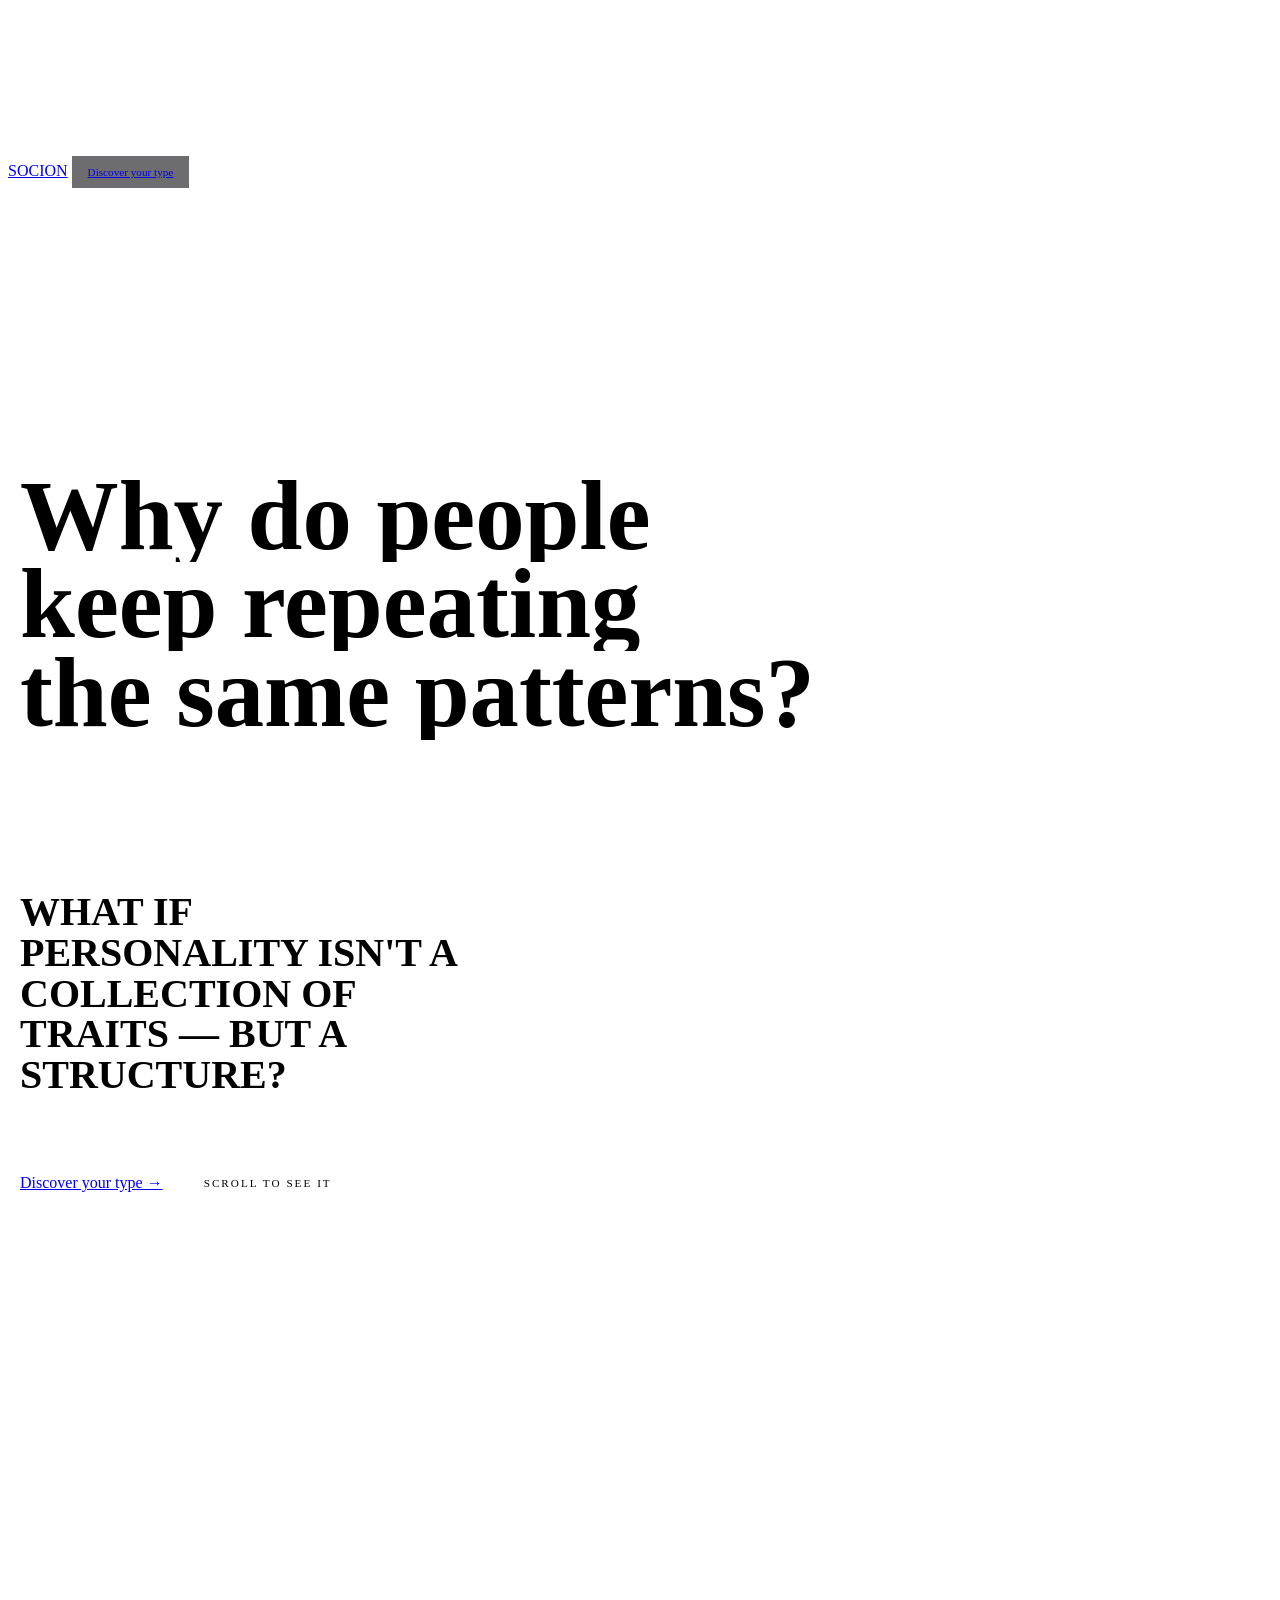
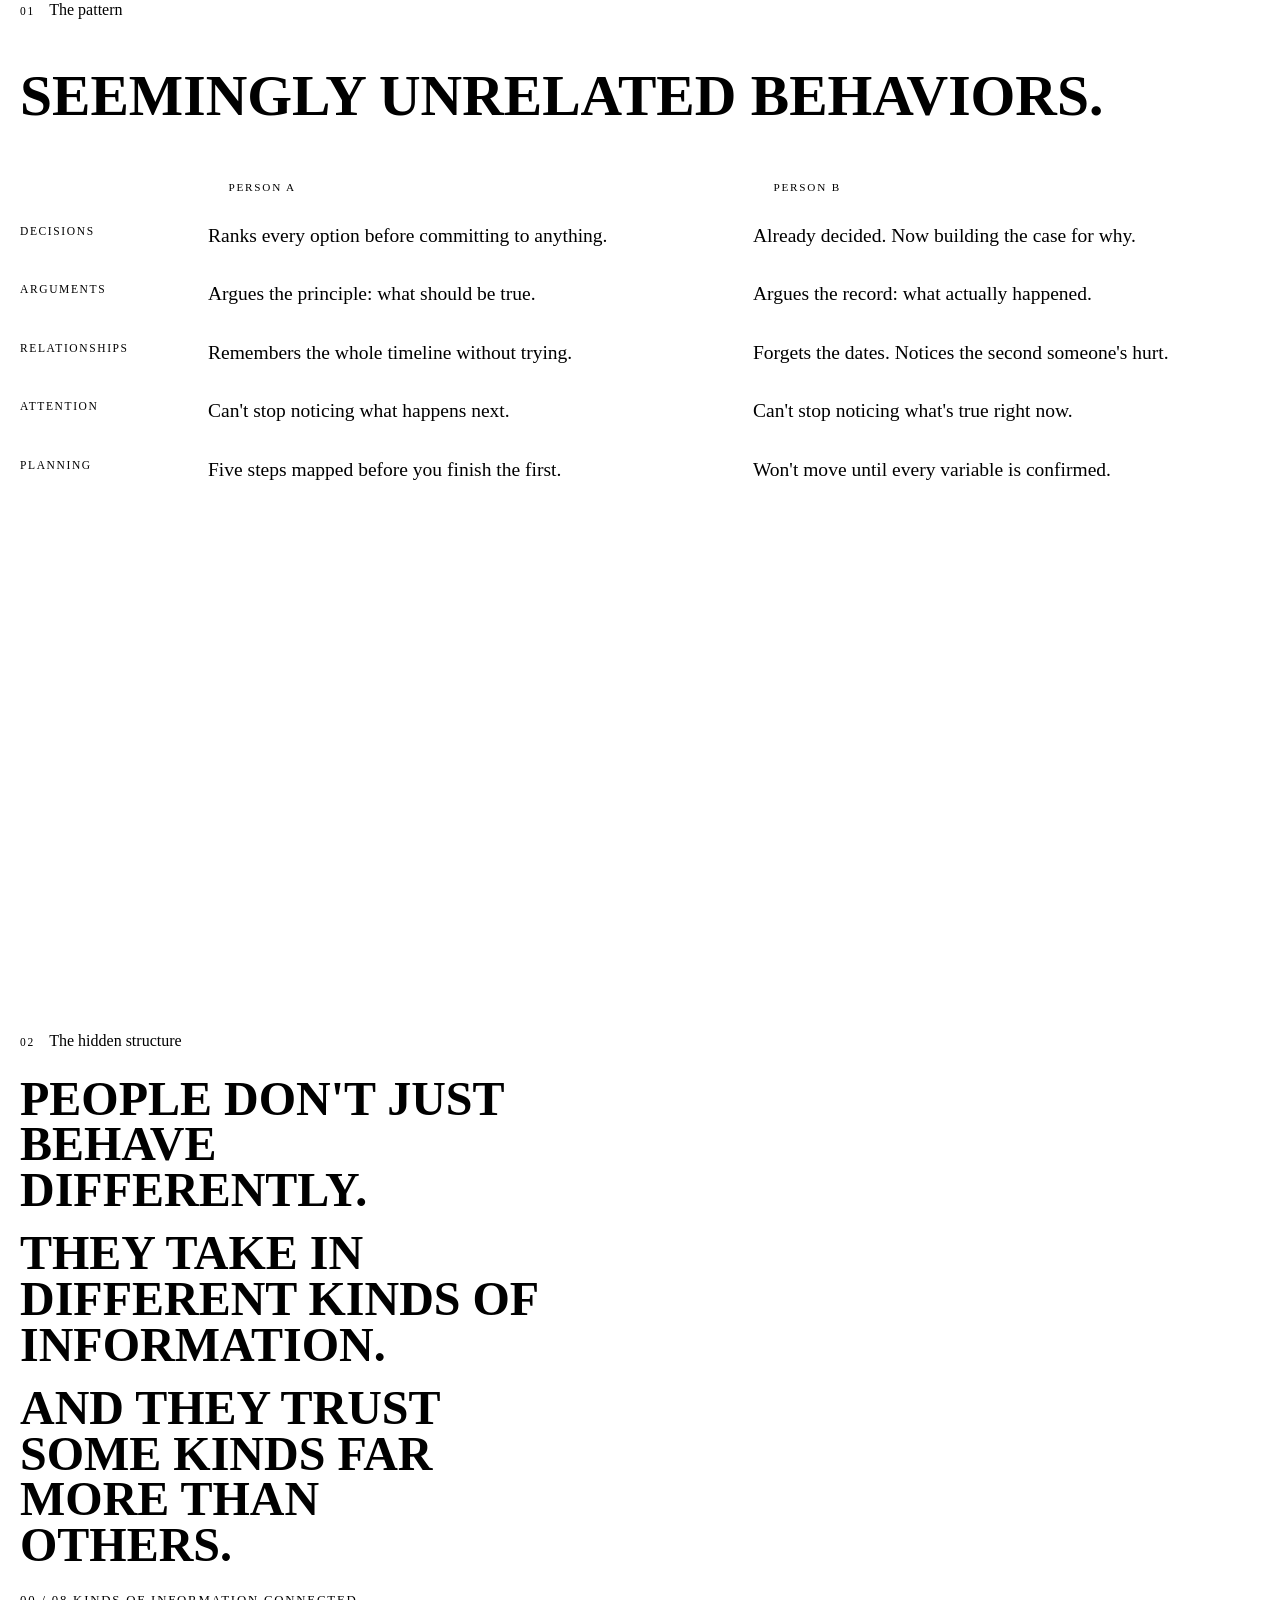
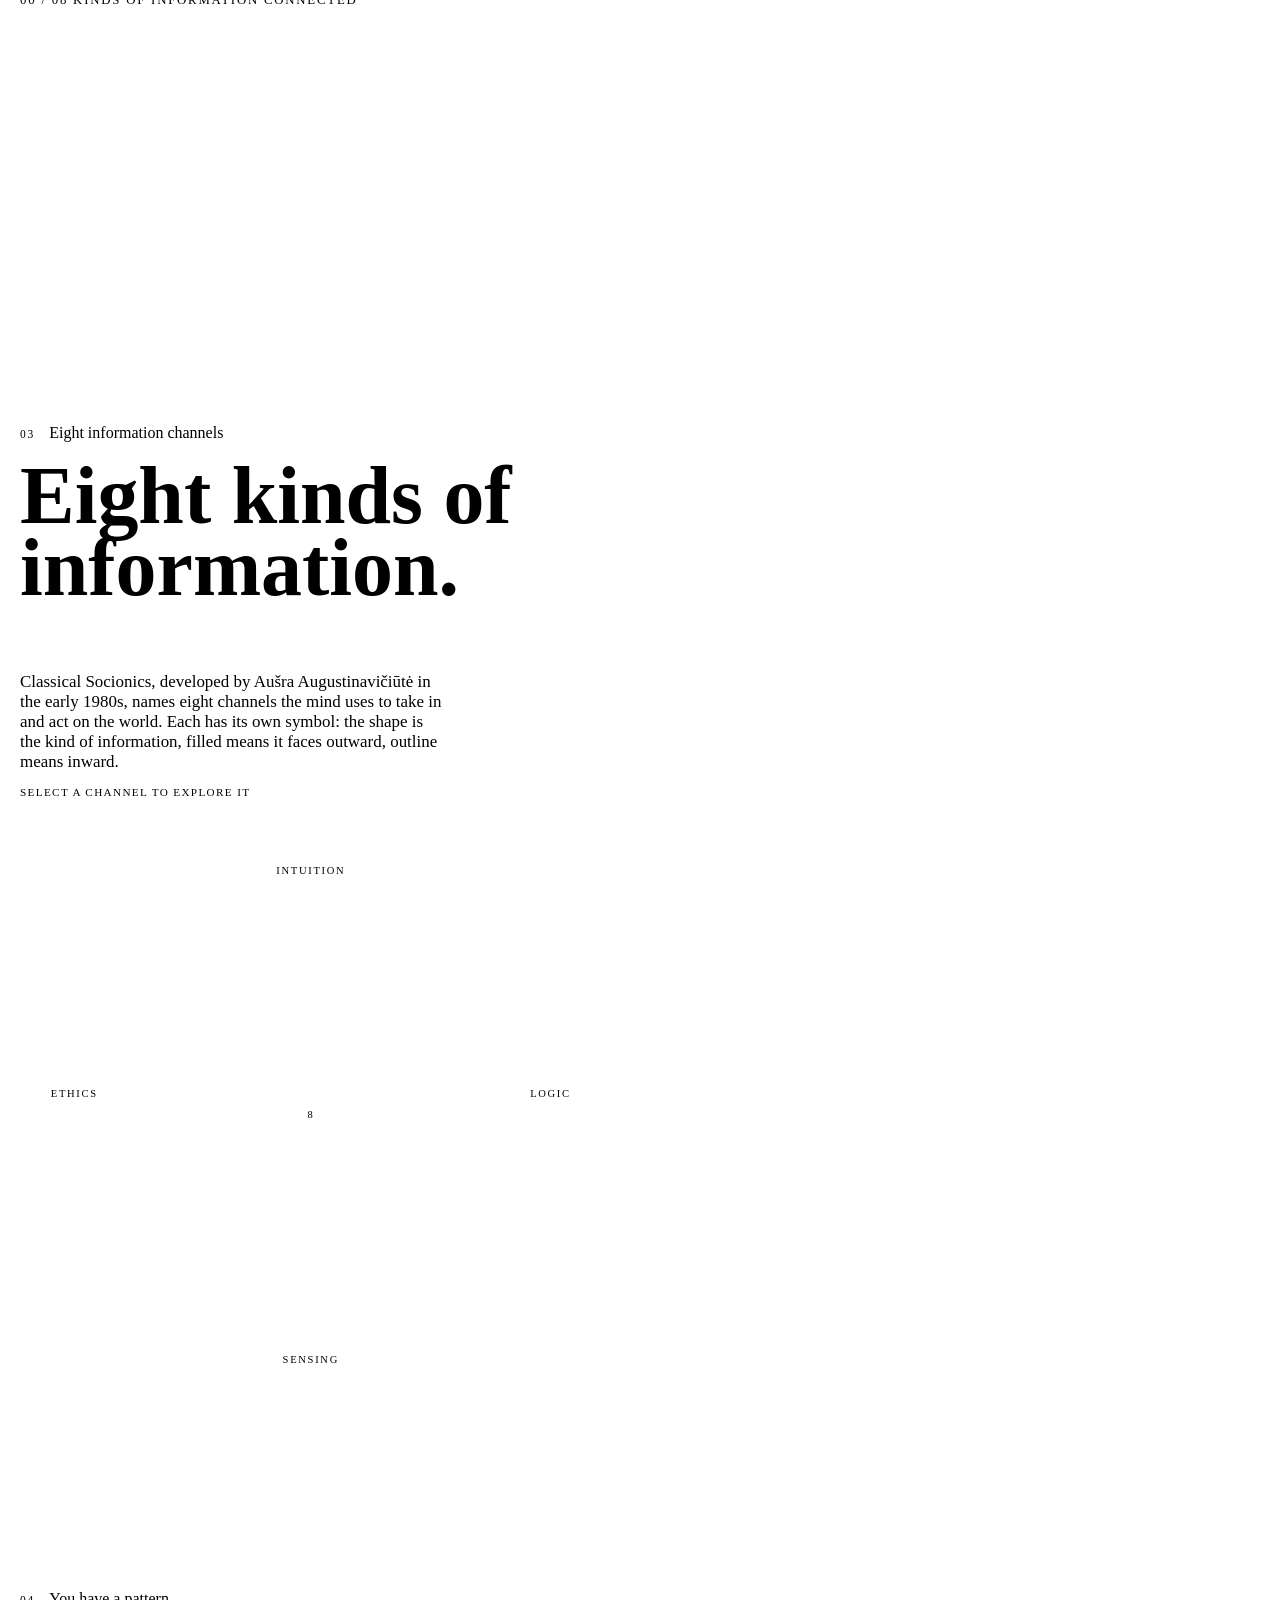
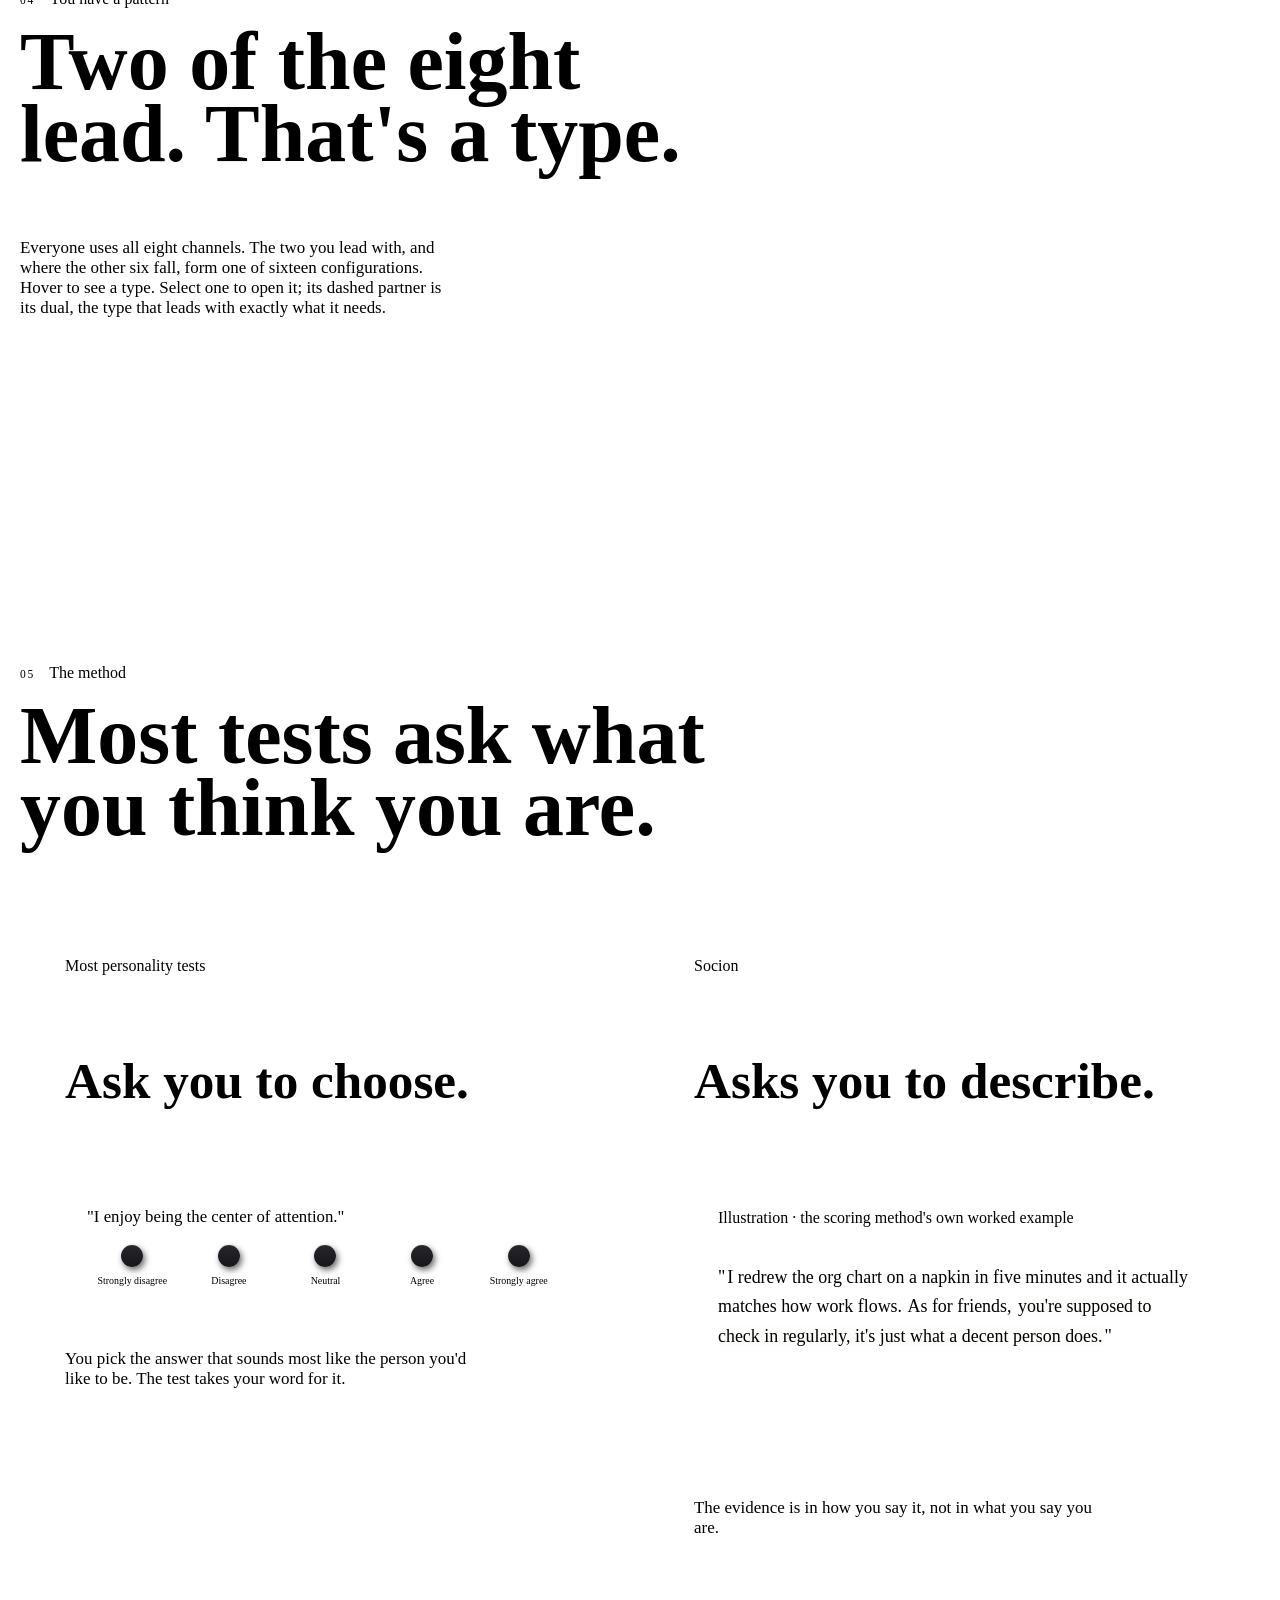
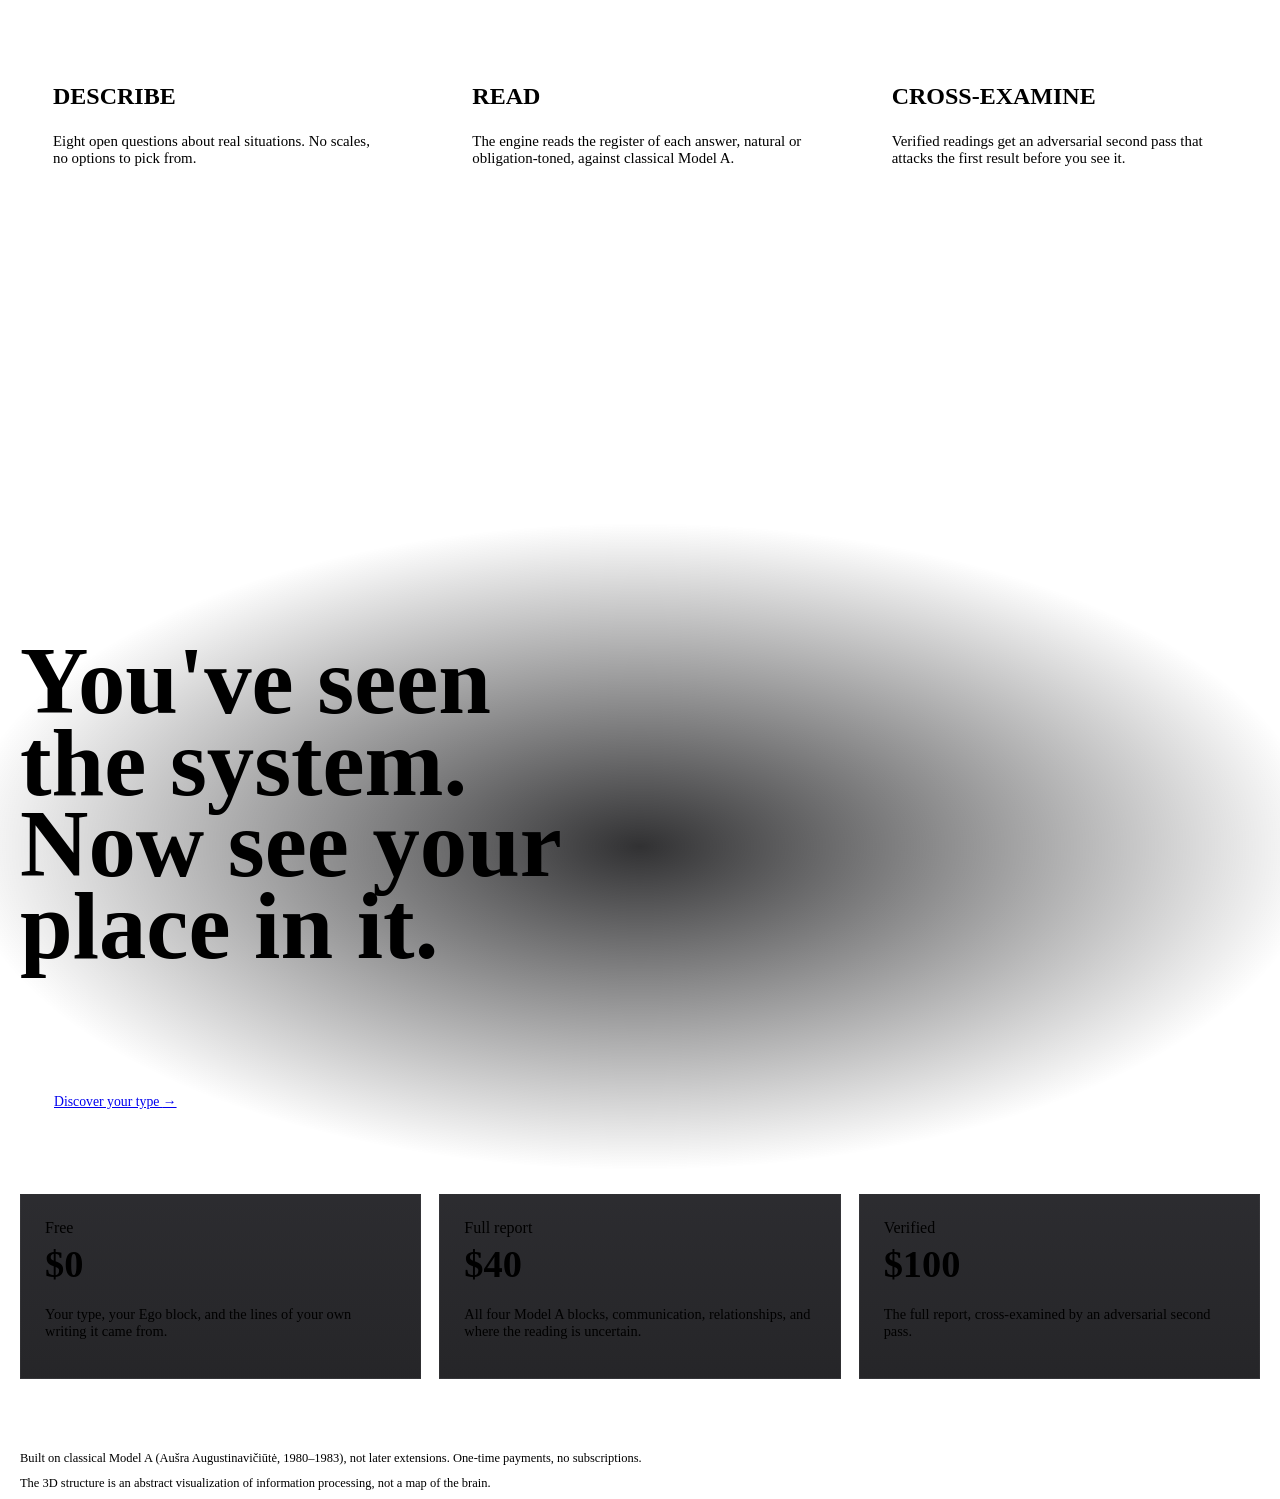
==== socion_app/static/index.html @ 341ba0a4 "Build the Socion test experience end to end on the real typing engine Homepage, questionnaire, and r" ====
<!doctype html>
<html lang="en">
<head>
<meta charset="utf-8">
<meta name="viewport" content="width=device-width, initial-scale=1, viewport-fit=cover">
<title>Socion</title>
<meta name="description" content="Why do people keep repeating the same patterns? Discover the structure underneath personality, and find your place in it.">
<link rel="preload" href="/static/vendor/fonts/big-shoulders-display-latin-900-normal.woff2" as="font" type="font/woff2" crossorigin>
<link rel="preload" href="/static/vendor/fonts/big-shoulders-display-latin-800-normal.woff2" as="font" type="font/woff2" crossorigin>
<link rel="preload" href="/static/vendor/fonts/ibm-plex-sans-latin-400-normal.woff2" as="font" type="font/woff2" crossorigin>
<link rel="stylesheet" href="/static/css/socion.css">
<link rel="icon" href="/static/favicon.svg" type="image/svg+xml">
<style>
  .pattern{overflow:hidden;}
  .stage{transition:opacity .9s var(--ease);}
  .veil{position:fixed; inset:0; z-index:50; background:var(--void); opacity:0; pointer-events:none; transition:opacity .6s var(--ease);}
  .veil.on{opacity:1;}
  .topbar .btn{padding:10px 16px; font-size:.7rem; background:rgba(13,13,15,.6); backdrop-filter:blur(6px);}

  section{position:relative; z-index:2;}
  .wrap{max-width:1240px; margin-inline:auto; padding-inline:var(--gutter);}

  /* ---------- hero ---------- */
  .hero{min-height:100svh; display:flex; align-items:flex-end; padding-block:120px 10svh;}
  .hero-copy{display:grid; gap:30px; width:100%;}
  /* sized from the longest line (8.05em) so each line always fits on one row */
  .hero-q{font-size:min(calc(64vw / 8.3), 8.6rem); line-height:.86; font-weight:900;}
  .hero-q .line{display:block; overflow:hidden; padding-bottom:.04em; white-space:nowrap;}
  .hero-q .line > span{display:inline-block; animation:rise 1.15s cubic-bezier(.16,1,.3,1) both;}
  .hero-q .line:nth-child(1) > span{animation-delay:.15s;}
  .hero-q .line:nth-child(2) > span{animation-delay:.25s;}
  .hero-q .line:nth-child(3) > span{animation-delay:.35s;}
  #hero-a{animation:fadeup .9s cubic-bezier(.16,1,.3,1) 1.35s both;}
  #hero-foot{animation:fadeup .8s cubic-bezier(.16,1,.3,1) 1.7s both;}
  @keyframes rise{from{transform:translateY(105%);} to{transform:none;}}
  @keyframes fadeup{from{opacity:0; transform:translateY(16px);} to{opacity:1; transform:none;}}
  .hero-a{font-family:var(--f-display); font-weight:700; text-transform:uppercase; font-size:clamp(1.5rem,3.2vw,2.5rem); line-height:1.02; color:var(--ink-dim); max-width:22ch;}
  .hero-a em{font-style:normal; color:var(--ink);}
  .hero-a em::after{content:""; display:inline-block; width:.42em; height:.42em; margin-left:.2em; background:var(--signal); transform:translateY(-.06em) rotate(45deg);}
  .hero-foot{display:flex; align-items:center; gap:28px; flex-wrap:wrap;}
  .cue{font-family:var(--f-mono); font-size:.7rem; letter-spacing:.18em; text-transform:uppercase; color:var(--ink-faint); display:flex; align-items:center; gap:12px;}
  .cue::before{content:""; width:1px; height:34px; background:linear-gradient(var(--ink-faint),transparent);}
  @media (max-width:899px){ .hero{padding-top:56svh;} .hero-q{font-size:calc((100vw - 2 * var(--gutter)) / 8.3);} }

  /* ---------- section heads ---------- */
  .kicker{display:flex; gap:14px; align-items:baseline;}
  .kicker .n{font-family:var(--f-mono); font-size:.72rem; letter-spacing:.16em; color:var(--signal);}
  .h2{font-size:clamp(2.4rem,6.4vw,5.6rem); line-height:.88;}
  .sub{font-size:1.06rem; color:var(--ink-dim); max-width:50ch;}

  /* ---------- 01 the pattern ---------- */
  .pattern{min-height:100svh;}
  .pattern-stage{min-height:100svh; display:grid; align-content:center; gap:44px; padding-block:110px 60px;}
  .pattern-head{display:grid; gap:16px; position:relative; min-height:8.5rem;}
  .captions{position:relative; min-height:2.2em;}
  .caption{position:absolute; inset:0 auto auto 0; font-family:var(--f-display); font-weight:800; text-transform:uppercase; font-size:clamp(1.9rem,4.6vw,3.6rem); line-height:.95;}
  .caption + .caption{opacity:0;}
  .pgrid{display:grid; grid-template-columns:150px minmax(0,1fr) minmax(0,1fr); column-gap:clamp(16px,3vw,48px); row-gap:0; position:relative;}
  .pcol-head{font-family:var(--f-mono); font-size:.7rem; letter-spacing:.16em; text-transform:uppercase; color:var(--signal); padding-bottom:14px; display:flex; align-items:center; gap:10px;}
  .pcol-head i{width:10px; height:10px; border-radius:50%; background:var(--well); box-shadow:var(--sh-inset), 0 0 0 1px rgba(226,101,47,.6);}
  .pcol-head.b i{background:linear-gradient(180deg,var(--copper-hi),var(--copper-lo)); box-shadow:var(--glow);}
  .prow-label{font-family:var(--f-mono); font-size:.72rem; letter-spacing:.14em; text-transform:uppercase; color:var(--ink-faint); padding:18px 0; border-top:1px solid var(--line);}
  .frag{padding:16px 0; border-top:1px solid var(--line); font-size:clamp(1rem,1.6vw,1.22rem); line-height:1.35; color:var(--ink); position:relative;}
  .frag span{display:inline-block; will-change:transform;}
  .spine{position:absolute; top:44px; bottom:0; width:1px; background:var(--signal); transform-origin:top; transform:scaleY(0);}
  @media (max-width:760px){
    .pgrid{grid-template-columns:minmax(0,1fr) minmax(0,1fr);}
    .prow-label{grid-column:1 / -1; padding:14px 0 2px; border-top:1px solid var(--line);}
    .frag{border-top:none; padding:6px 0 14px; font-size:.95rem;}
    .pcol-head.blank{display:none;}
    .spine{display:none;}
  }

  /* ---------- 02 hidden structure ---------- */
  .hidden{min-height:100svh;}
  .hidden-stage{min-height:100svh; display:flex; align-items:center; padding-block:110px;}
  .hidden-copy{display:grid; gap:26px; max-width:520px;}
  .beats{display:grid; gap:18px;}
  .beat{font-family:var(--f-display); font-weight:800; text-transform:uppercase; font-size:clamp(1.8rem,3.8vw,3rem); line-height:.95; color:var(--ink-faint); transition:color .5s var(--ease);}
  .beat.on{color:var(--ink);}
  .connected{font-family:var(--f-mono); font-size:.8rem; letter-spacing:.14em; text-transform:uppercase; color:var(--ink-dim); font-variant-numeric:tabular-nums;}
  .connected b{color:var(--signal); font-weight:500;}
  @media (max-width:899px){ .hidden-stage{align-items:flex-end; padding-bottom:12svh;} }

  /* ---------- 03 eight channels ---------- */
  .channels{padding-block:16svh 10svh;}
  .channels-grid{display:grid; grid-template-columns:minmax(0,1fr) minmax(0,1fr); gap:clamp(32px,6vw,90px); align-items:center; margin-top:56px;}
  @media (max-width:899px){ .channels-grid{grid-template-columns:1fr;} }
  .wheel{position:relative; width:100%; max-width:520px; aspect-ratio:1; margin-inline:auto;}
  .wheel svg.lines{position:absolute; inset:0; width:100%; height:100%; overflow:visible;}
  .wheel .axis{stroke:var(--line-strong); stroke-width:1;}
  .wheel .ring{fill:none; stroke:var(--line); stroke-width:1;}
  .wheel .ray{stroke:var(--signal); stroke-width:1.5; opacity:0; transition:opacity .35s var(--ease);}
  .wheel .ray.on{opacity:1;}
  .wheel .pairline{stroke:var(--ink-dim); stroke-width:1; stroke-dasharray:3 4; opacity:0; transition:opacity .35s var(--ease);}
  .wheel .pairline.on{opacity:.9;}
  .axis-label{position:absolute; font-family:var(--f-mono); font-size:.66rem; letter-spacing:.16em; text-transform:uppercase; color:var(--ink-faint); transform:translate(-50%,-50%);}
  .wnode{position:absolute; transform:translate(-50%,-50%); width:clamp(56px,12.5%,76px); aspect-ratio:1; display:grid; place-items:center; gap:2px; background:linear-gradient(180deg,var(--surface-hi),var(--surface)); border:1px solid rgba(255,255,255,.05); border-radius:var(--r-md); box-shadow:var(--sh-raised); cursor:pointer; padding:0; transition:border-color .3s var(--ease), transform .4s var(--ease), box-shadow .3s var(--ease), background .3s var(--ease);}
  .wnode .glyph{font-size:clamp(20px,4vw,26px); transition:color .3s var(--ease);}
  .wnode .c{font-family:var(--f-mono); font-size:.66rem; letter-spacing:.06em; color:var(--ink-dim);}
  .wnode:hover{border-color:rgba(255,255,255,.14);}
  .wnode.sel{box-shadow:var(--sh-press); background:var(--well); border-color:rgba(226,101,47,.55); transform:translate(-50%,-50%) scale(1.1);}
  .wnode.sel .glyph{color:var(--signal); filter:drop-shadow(0 0 6px rgba(226,101,47,.6));}
  .wnode.partner{border-color:rgba(255,255,255,.2);}
  .wcenter{position:absolute; left:50%; top:50%; transform:translate(-50%,-50%); text-align:center; font-family:var(--f-mono); font-size:.66rem; letter-spacing:.14em; color:var(--signal); text-transform:uppercase; pointer-events:none; background:var(--well); padding:6px 12px; border-radius:var(--r-pill); box-shadow:var(--sh-inset);}
  .panel{display:grid; gap:20px; min-height:440px; align-content:start; padding:clamp(22px,3vw,36px); background:linear-gradient(180deg,var(--surface-hi),var(--surface)); border:1px solid rgba(255,255,255,.045); border-radius:var(--r-lg); box-shadow:var(--sh-raised);}
  .panel .ph{display:flex; align-items:center; gap:22px;}
  .panel .ph .glyph{font-size:76px;}
  .panel h3{font-size:clamp(2.6rem,5vw,4rem);}
  .panel .nm{font-size:1.02rem; color:var(--ink-dim);}
  .panel .plainchip{display:inline-block; font-family:var(--f-mono); font-size:.7rem; letter-spacing:.14em; text-transform:uppercase; color:var(--signal); background:var(--well); box-shadow:var(--sh-inset); border-radius:var(--r-pill); padding:5px 12px; margin-top:8px;}
  .panel dl{margin:0; display:grid; gap:18px;}
  .panel dt{font-family:var(--f-mono); font-size:.68rem; letter-spacing:.16em; text-transform:uppercase; color:var(--ink-faint); margin-bottom:6px;}
  .panel dd{margin:0; font-size:1.02rem; color:var(--ink);}
  .panel dd.dim{color:var(--ink-dim); font-size:.95rem;}
  .panel .swap{animation:swap .45s var(--ease);}
  @keyframes swap{from{opacity:0; transform:translateY(8px);} to{opacity:1; transform:none;}}
  .hint{font-family:var(--f-mono); font-size:.7rem; letter-spacing:.12em; text-transform:uppercase; color:var(--ink-faint);}

  /* ---------- 04 sixteen ---------- */
  .types{padding-block:14svh 10svh;}
  .types-grid{display:grid; grid-template-columns:minmax(0,1.25fr) minmax(0,1fr); gap:clamp(32px,5vw,80px); margin-top:56px; align-items:start;}
  @media (max-width:899px){ .types-grid{grid-template-columns:1fr;} }
  .constellation{position:relative;}
  .constellation svg.duals{position:absolute; inset:0; width:100%; height:100%; pointer-events:none; overflow:visible;}
  .constellation svg.duals line{stroke:var(--signal); stroke-width:1.2; stroke-dasharray:4 5; opacity:0; transition:opacity .3s var(--ease);}
  .constellation svg.duals line.on{opacity:1;}
  .qrow{display:grid; grid-template-columns:70px repeat(4,minmax(0,1fr)); gap:10px; align-items:center; margin-bottom:10px;}
  .qname{font-family:var(--f-mono); font-size:.64rem; letter-spacing:.16em; text-transform:uppercase; color:var(--ink-faint);}
  .tnode{position:relative; aspect-ratio:1; border:1px solid rgba(255,255,255,.05); border-radius:var(--r-md); background:linear-gradient(180deg,var(--surface-hi),var(--surface)); box-shadow:var(--sh-raised); cursor:pointer; display:grid; place-items:center; align-content:center; gap:8px; padding:6px; transition:border-color .3s var(--ease), background .3s var(--ease);}
  .tnode .gl{display:flex; gap:6px;}
  .tnode .glyph{font-size:clamp(14px,2.2vw,20px); will-change:transform;}
  .tnode .code{font-family:var(--f-mono); font-size:.76rem; letter-spacing:.06em;}
  .tnode .nm{position:absolute; left:6px; right:6px; bottom:6px; font-size:.58rem; line-height:1.15; color:var(--ink-dim); text-align:center; opacity:0; transition:opacity .25s var(--ease);}
  .tnode:hover, .tnode.hov{border-color:rgba(255,255,255,.16);}
  .tnode:hover .nm, .tnode.hov .nm{opacity:1;}
  .tnode.sel{box-shadow:var(--sh-press); background:var(--well); border-color:rgba(226,101,47,.55);}
  .tnode.sel .glyph{color:var(--signal);}
  .tnode.dual{border-color:var(--signal); border-style:dashed; box-shadow:var(--sh-raised), 0 0 16px rgba(226,101,47,.18);}
  @media (max-width:560px){ .qrow{grid-template-columns:repeat(4,minmax(0,1fr)); gap:7px;} .qname{grid-column:1/-1; margin-top:6px;} .tnode .nm{display:none;} .tnode .code{font-size:.68rem;} }
  .tpanel{display:grid; gap:20px; position:sticky; top:96px; padding:clamp(22px,3vw,36px); background:linear-gradient(180deg,var(--surface-hi),var(--surface)); border:1px solid rgba(255,255,255,.045); border-radius:var(--r-lg); box-shadow:var(--sh-raised);}
  .tpanel .code{font-family:var(--f-display); font-weight:900; font-size:clamp(4rem,8vw,6.4rem); line-height:.85;}
  .tpanel .nm{font-size:1.1rem;}
  .tpanel .meta{font-family:var(--f-mono); font-size:.72rem; letter-spacing:.1em; color:var(--ink-dim); text-transform:uppercase;}
  .tpanel .leads{display:grid; gap:14px;}
  .tpanel .lead{display:grid; grid-template-columns:44px 1fr; gap:14px; align-items:start;}
  .tpanel .lead .glyph{font-size:34px;}
  .tpanel .lead p{color:var(--ink-dim); font-size:.95rem;}
  .tpanel .lead b{color:var(--ink); font-weight:500; display:block; font-family:var(--f-mono); font-size:.72rem; letter-spacing:.12em; text-transform:uppercase; margin-bottom:4px;}
  .tpanel .dualbtn{background:none; border:none; padding:0; cursor:pointer; color:var(--signal); font-family:var(--f-mono); font-size:.8rem; letter-spacing:.08em; text-decoration:underline; text-underline-offset:4px;}

  /* ---------- 05 method ---------- */
  .method{padding-block:14svh 10svh;}
  .versus{display:grid; grid-template-columns:minmax(0,1fr) minmax(0,1fr); gap:18px; margin-top:56px;}
  @media (max-width:899px){ .versus{grid-template-columns:1fr;} }
  .vs{background:linear-gradient(180deg,var(--surface-hi),var(--surface)); border:1px solid rgba(255,255,255,.045); border-radius:var(--r-lg); box-shadow:var(--sh-raised); padding:clamp(24px,4vw,44px); display:grid; gap:24px; align-content:start;}
  .vs h3{font-size:clamp(2rem,4vw,3.2rem);}
  .vs.them h3{color:var(--ink-dim);}
  .likert{display:grid; gap:18px; padding:22px; background:var(--well); border-radius:var(--r-md); box-shadow:var(--sh-inset);}
  .likert .stmt{font-size:1.05rem; color:var(--ink-dim);}
  .likert .opts{display:flex; justify-content:space-between; gap:6px;}
  .likert .opt{display:grid; justify-items:center; gap:8px; font-size:.62rem; color:var(--ink-faint); text-align:center; width:20%;}
  .likert .opt i{width:22px; height:22px; border-radius:50%; background:linear-gradient(180deg,#26262b,#17171a); box-shadow:inset 0 1px 0 rgba(255,255,255,.06), 2px 3px 6px rgba(0,0,0,.6); transition:background .3s var(--ease), box-shadow .3s var(--ease);}
  .likert .opt.pick i{background:radial-gradient(circle at 40% 35%, #8f8e85, #55554f); box-shadow:var(--sh-press);}
  .sample{padding:24px; background:var(--well); border-radius:var(--r-md); box-shadow:var(--sh-inset); display:grid; gap:18px;}
  .sample .txt{font-size:1.12rem; line-height:1.65;}
  .hl{background:linear-gradient(var(--signal-glow),var(--signal-glow)) no-repeat 0 100% / 0% 100%; transition:background-size .9s var(--ease); padding:0 2px;}
  .hl.b{background-image:linear-gradient(rgba(236,235,228,.1),rgba(236,235,228,.1));}
  .sample.lit .hl{background-size:100% 100%;}
  .annots{display:grid; gap:12px;}
  .annot{display:grid; grid-template-columns:auto 1fr; gap:14px; align-items:center; font-size:.9rem; color:var(--ink-dim); opacity:1; transform:none; transition:opacity .6s var(--ease), transform .6s var(--ease);}
  .sample.armed .annot{opacity:0; transform:translateY(8px);}
  .sample.armed.lit .annot{opacity:1; transform:none;}
  .sample.armed.lit .annot + .annot{transition-delay:.35s;}
  .annot .glyph{font-size:26px;}
  .annot b{color:var(--ink); font-weight:500;}
  .annot .arrow{color:var(--signal); font-family:var(--f-mono);}
  .steps3{display:grid; grid-template-columns:repeat(3,minmax(0,1fr)); gap:18px; margin-top:18px;}
  @media (max-width:760px){ .steps3{grid-template-columns:1fr;} }
  .step3{background:linear-gradient(180deg,var(--surface-hi),var(--surface)); border:1px solid rgba(255,255,255,.045); border-radius:var(--r-lg); box-shadow:var(--sh-raised); padding:26px clamp(20px,3vw,32px); display:grid; gap:8px;}
  .step3 .n{display:inline-grid; place-items:center; width:30px; height:30px; border-radius:50%; background:linear-gradient(180deg,var(--copper-hi),var(--copper-lo)); color:#fff; box-shadow:var(--ring), var(--glow); letter-spacing:0;}
  .step3 .n{font-family:var(--f-mono); font-size:.7rem;}
  .step3 h4{margin:0; font-family:var(--f-display); font-weight:800; font-size:1.5rem; text-transform:uppercase;}
  .step3 p{color:var(--ink-dim); font-size:.93rem;}

  /* ---------- 06 cta ---------- */
  .cta{min-height:100svh; display:grid; align-content:end; padding-block:20svh 8svh;}
  .cta-copy{display:grid; gap:28px; justify-items:start;}
  .cta-copy h2{font-size:clamp(2.8rem,7.4vw,7rem); line-height:.86;}
  .cta-copy{position:relative;}
  .cta-copy::before{content:""; position:absolute; inset:-40px -60px; background:radial-gradient(closest-side, rgba(13,13,15,.85), rgba(13,13,15,0)); z-index:-1; pointer-events:none;}
  .cta-copy h2 .dim{color:var(--ink-dim); display:block;}
  .cta .btn.primary{padding:20px 34px; font-size:.86rem;}
  .tiers{display:grid; grid-template-columns:repeat(3,minmax(0,1fr)); gap:18px; margin-top:64px;}
  @media (max-width:760px){ .tiers{grid-template-columns:1fr;} }
  .tier{background:linear-gradient(180deg,rgba(31,31,35,.94),rgba(24,24,27,.94)); border:1px solid rgba(255,255,255,.045); border-radius:var(--r-lg); box-shadow:var(--sh-raised); padding:24px; display:grid; gap:8px;}
  .tier .p{font-family:var(--f-display); font-weight:900; font-size:2.4rem; line-height:1;}
  .tier p{color:var(--ink-dim); font-size:.9rem;}
  footer{position:relative; z-index:2; padding:36px var(--gutter) 60px; border-top:1px solid var(--line); color:var(--ink-faint); font-size:.78rem;}
  footer .wrap{padding:0; display:grid; gap:10px;}
</style>
</head>
<body>
<div class="stage" id="stage"><canvas id="structure" aria-hidden="true"></canvas></div>
<div class="veil" id="veil"></div>

<header class="topbar">
  <a class="wordmark" href="/">SOCI<span>O</span>N</a>
  <a class="btn" href="/test" data-to-test>Discover your type</a>
</header>

<!-- HERO -->
<section class="hero" id="hero" data-scene="hero">
  <div class="wrap" style="width:100%">
    <div class="hero-copy">
      <h1 class="hero-q" aria-label="Why do people keep repeating the same patterns?">
        <span class="line"><span>Why do people</span></span>
        <span class="line"><span>keep repeating</span></span>
        <span class="line"><span>the same patterns?</span></span>
      </h1>
      <p class="hero-a" id="hero-a">What if personality isn't a collection of traits — <em>but a structure?</em></p>
      <div class="hero-foot" id="hero-foot">
        <a class="btn primary" href="/test" data-to-test>Discover your type <span class="arrow">→</span></a>
        <span class="cue">Scroll to see it</span>
      </div>
    </div>
  </div>
</section>

<!-- 01 THE PATTERN -->
<section class="pattern" id="pattern" data-scene="pattern">
  <div class="wrap pattern-stage" id="pattern-stage">
    <div class="pattern-head">
      <div class="kicker"><span class="n">01</span><span class="label">The pattern</span></div>
      <div class="captions">
        <div class="caption" id="cap1">Seemingly unrelated behaviors.</div>
        <div class="caption" id="cap2">Now watch where they land.</div>
        <div class="caption" id="cap3">Different situations. <span style="color:var(--signal)">Same side, every time.</span></div>
      </div>
    </div>
    <div class="pgrid" id="pgrid">
      <div class="pcol-head blank"></div>
      <div class="pcol-head a" data-late><i></i>Person A</div>
      <div class="pcol-head b" data-late><i></i>Person B</div>

      <div class="prow-label" data-late>Decisions</div>
      <div class="frag"><span>Ranks every option before committing to anything.</span></div>
      <div class="frag"><span>Already decided. Now building the case for why.</span></div>

      <div class="prow-label" data-late>Arguments</div>
      <div class="frag"><span>Argues the principle: what should be true.</span></div>
      <div class="frag"><span>Argues the record: what actually happened.</span></div>

      <div class="prow-label" data-late>Relationships</div>
      <div class="frag"><span>Remembers the whole timeline without trying.</span></div>
      <div class="frag"><span>Forgets the dates. Notices the second someone's hurt.</span></div>

      <div class="prow-label" data-late>Attention</div>
      <div class="frag"><span>Can't stop noticing what happens next.</span></div>
      <div class="frag"><span>Can't stop noticing what's true right now.</span></div>

      <div class="prow-label" data-late>Planning</div>
      <div class="frag"><span>Five steps mapped before you finish the first.</span></div>
      <div class="frag"><span>Won't move until every variable is confirmed.</span></div>

      <div class="spine" id="spineA"></div>
      <div class="spine" id="spineB"></div>
    </div>
  </div>
</section>

<!-- 02 THE HIDDEN STRUCTURE -->
<section class="hidden" id="hidden" data-scene="structure">
  <div class="wrap hidden-stage" id="hidden-stage">
    <div class="hidden-copy">
      <div class="kicker"><span class="n">02</span><span class="label">The hidden structure</span></div>
      <div class="beats">
        <div class="beat" data-beat="0">People don't just behave differently.</div>
        <div class="beat" data-beat="1">They take in different kinds of information.</div>
        <div class="beat" data-beat="2">And they trust some kinds far more than others.</div>
      </div>
      <div class="connected" id="connected"><b>00</b> / 08 kinds of information connected</div>
    </div>
  </div>
</section>

<!-- 03 EIGHT CHANNELS -->
<section class="channels" id="channels" data-scene="channels">
  <div class="wrap">
    <div class="kicker"><span class="n">03</span><span class="label">Eight information channels</span></div>
    <h2 class="h2" style="margin-top:18px">Eight kinds of<br>information.</h2>
    <p class="sub" style="margin-top:22px">Classical Socionics, developed by Aušra Augustinavičiūtė in the early 1980s, names eight channels the mind uses to take in and act on the world. Each has its own symbol: the shape is the kind of information, filled means it faces outward, outline means inward. <span class="hint" style="display:block;margin-top:14px">Select a channel to explore it</span></p>
    <div class="channels-grid">
      <div class="wheel" id="wheel">
        <svg class="lines" viewBox="0 0 100 100" aria-hidden="true">
          <circle class="ring" vector-effect="non-scaling-stroke" cx="50" cy="50" r="36"/>
          <line class="axis" vector-effect="non-scaling-stroke" x1="50" y1="8" x2="50" y2="92"/>
          <line class="axis" vector-effect="non-scaling-stroke" x1="8" y1="50" x2="92" y2="50"/>
          <g id="wheel-rays"></g>
        </svg>
        <span class="axis-label" style="left:50%;top:3%">Intuition</span>
        <span class="axis-label" style="left:50%;top:97%">Sensing</span>
        <span class="axis-label" style="left:100%;top:46%;transform:translate(-100%,-50%)">Logic</span>
        <span class="axis-label" style="left:0;top:46%;transform:translate(0,-50%)">Ethics</span>
        <div class="wcenter" id="wcenter">8</div>
      </div>
      <div class="panel" id="panel" aria-live="polite"></div>
    </div>
  </div>
</section>

<!-- 04 SIXTEEN -->
<section class="types" id="types" data-scene="types">
  <div class="wrap">
    <div class="kicker"><span class="n">04</span><span class="label">You have a pattern</span></div>
    <h2 class="h2" style="margin-top:18px">Two of the eight<br>lead. That's a type.</h2>
    <p class="sub" style="margin-top:22px">Everyone uses all eight channels. The two you lead with, and where the other six fall, form one of sixteen configurations. Hover to see a type. Select one to open it; its dashed partner is its dual, the type that leads with exactly what it needs.</p>
    <div class="types-grid">
      <div class="constellation" id="constellation">
        <svg class="duals" id="duals" aria-hidden="true"><line id="dual-line"/></svg>
      </div>
      <div class="tpanel" id="tpanel" aria-live="polite"></div>
    </div>
  </div>
</section>

<!-- 05 METHOD -->
<section class="method" id="method" data-scene="method">
  <div class="wrap">
    <div class="kicker"><span class="n">05</span><span class="label">The method</span></div>
    <h2 class="h2" style="margin-top:18px">Most tests ask what<br>you think you are.</h2>
    <div class="versus">
      <div class="vs them">
        <span class="label">Most personality tests</span>
        <h3>Ask you to choose.</h3>
        <div class="likert" id="likert">
          <div class="stmt">"I enjoy being the center of attention."</div>
          <div class="opts">
            <div class="opt"><i></i>Strongly disagree</div><div class="opt"><i></i>Disagree</div><div class="opt"><i></i>Neutral</div><div class="opt"><i></i>Agree</div><div class="opt"><i></i>Strongly agree</div>
          </div>
        </div>
        <p class="sub">You pick the answer that sounds most like the person you'd like to be. The test takes your word for it.</p>
      </div>
      <div class="vs">
        <span class="label signal">Socion</span>
        <h3>Asks you to describe.</h3>
        <div class="sample armed" id="sample">
          <span class="label">Illustration · the scoring method's own worked example</span>
          <p class="txt">"<span class="hl">I redrew the org chart on a napkin in five minutes and it actually matches how work flows.</span> As for friends, <span class="hl b">you're supposed to check in regularly, it's just what a decent person does.</span>"</p>
          <div class="annots">
            <div class="annot"><span class="glyph" data-glyph="Ti"></span><span><b>Self-authorized, fluent</b> <span class="arrow">→</span> Ti, structure, sits in the Ego</span></div>
            <div class="annot"><span class="glyph" data-glyph="Fi"></span><span><b>"Supposed to": a borrowed standard</b> <span class="arrow">→</span> Fi, bonds, sits in the Super-Ego</span></div>
          </div>
        </div>
        <p class="sub">The evidence is in how you say it, not in what you say you are.</p>
      </div>
    </div>
    <div class="steps3">
      <div class="step3"><span class="n">01</span><h4>Describe</h4><p>Eight open questions about real situations. No scales, no options to pick from.</p></div>
      <div class="step3"><span class="n">02</span><h4>Read</h4><p>The engine reads the register of each answer, natural or obligation-toned, against classical Model A.</p></div>
      <div class="step3"><span class="n">03</span><h4>Cross-examine</h4><p>Verified readings get an adversarial second pass that attacks the first result before you see it.</p></div>
    </div>
  </div>
</section>

<!-- 06 CTA -->
<section class="cta" id="cta" data-scene="cta">
  <div class="wrap">
    <div class="cta-copy">
      <h2>You've seen<br>the system.<span class="dim">Now see your<br>place in it.</span></h2>
      <a class="btn primary" href="/test" data-to-test>Discover your type <span class="arrow">→</span></a>
    </div>
    <div class="tiers">
      <div class="tier"><span class="label">Free</span><div class="p">$0</div><p>Your type, your Ego block, and the lines of your own writing it came from.</p></div>
      <div class="tier"><span class="label">Full report</span><div class="p">$40</div><p>All four Model A blocks, communication, relationships, and where the reading is uncertain.</p></div>
      <div class="tier"><span class="label">Verified</span><div class="p">$100</div><p>The full report, cross-examined by an adversarial second pass.</p></div>
    </div>
  </div>
</section>

<footer>
  <div class="wrap">
    <span>Built on classical Model A (Aušra Augustinavičiūtė, 1980–1983), not later extensions. One-time payments, no subscriptions.</span>
    <span>The 3D structure is an abstract visualization of information processing, not a map of the brain.</span>
  </div>
</footer>

<script src="/static/vendor/gsap.min.js"></script>
<script src="/static/vendor/ScrollTrigger.min.js"></script>
<script type="module" src="/static/js/home.js"></script>
</body>
</html>
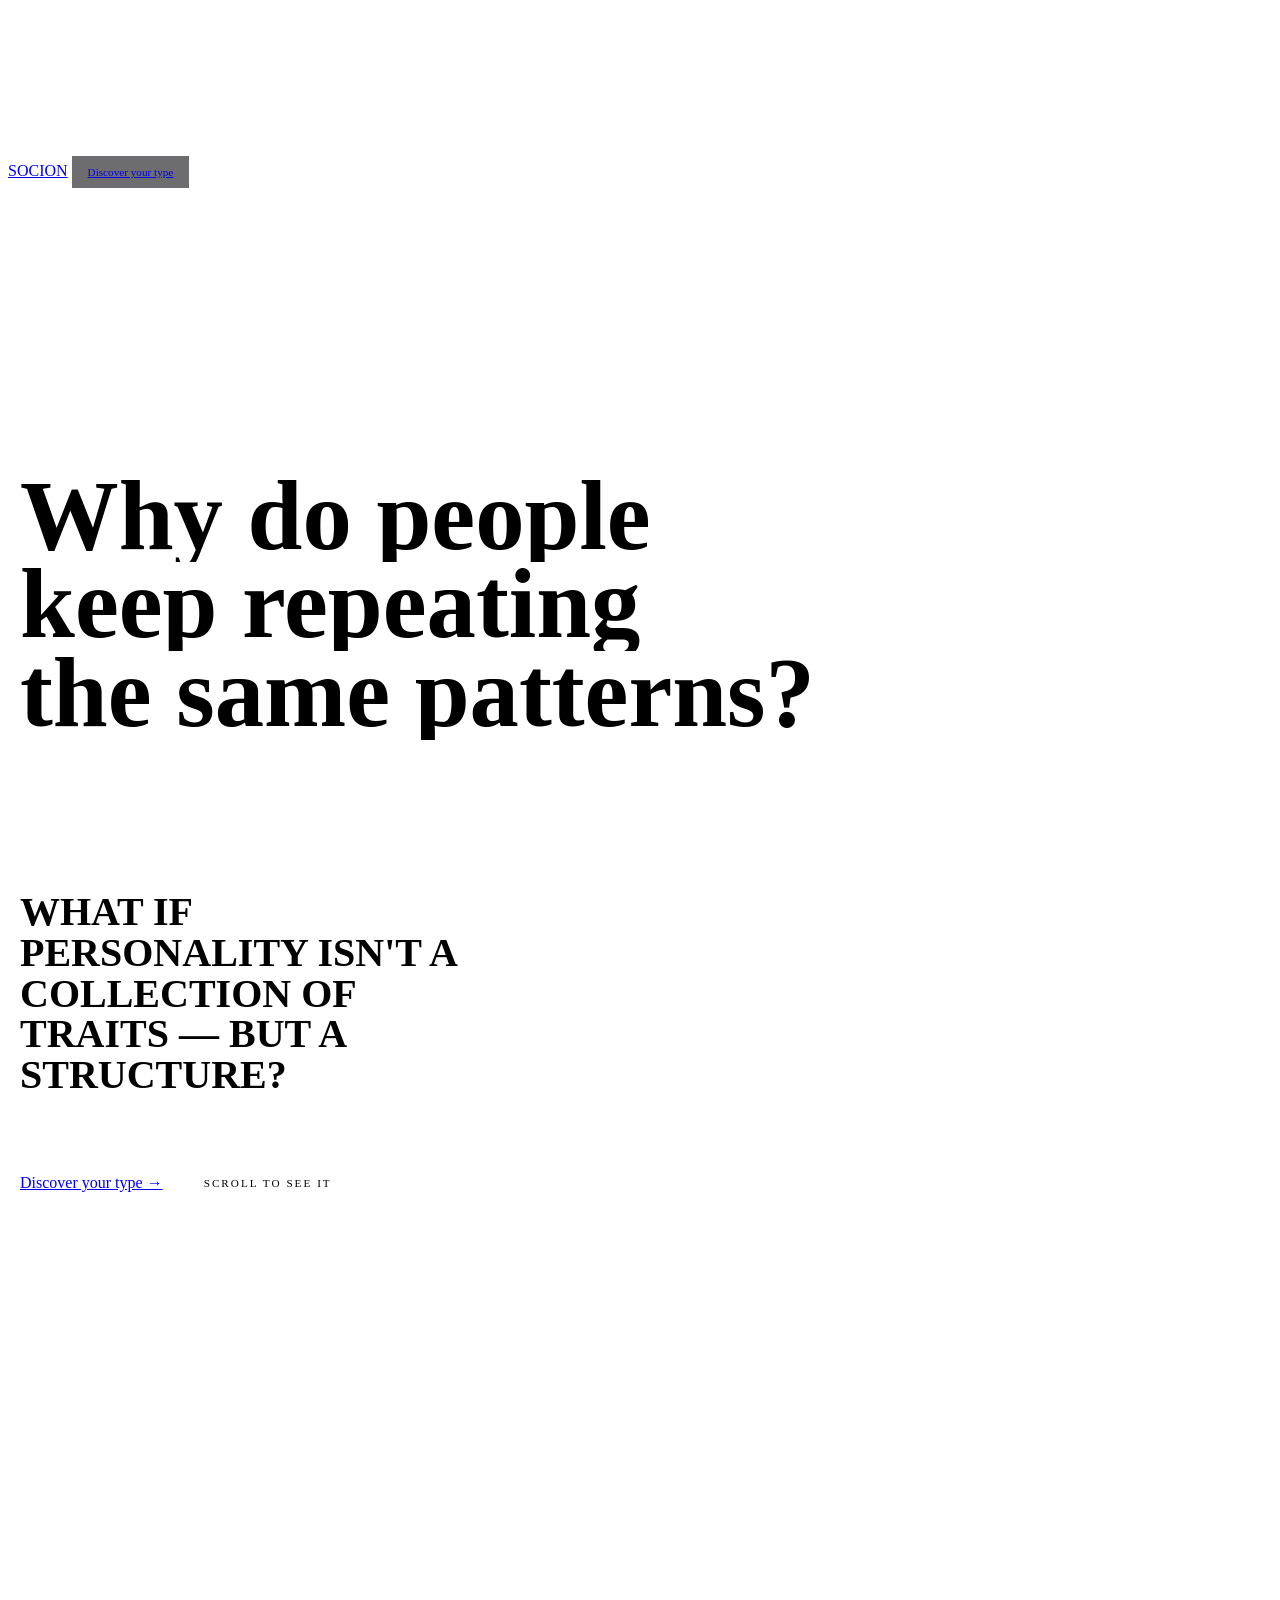
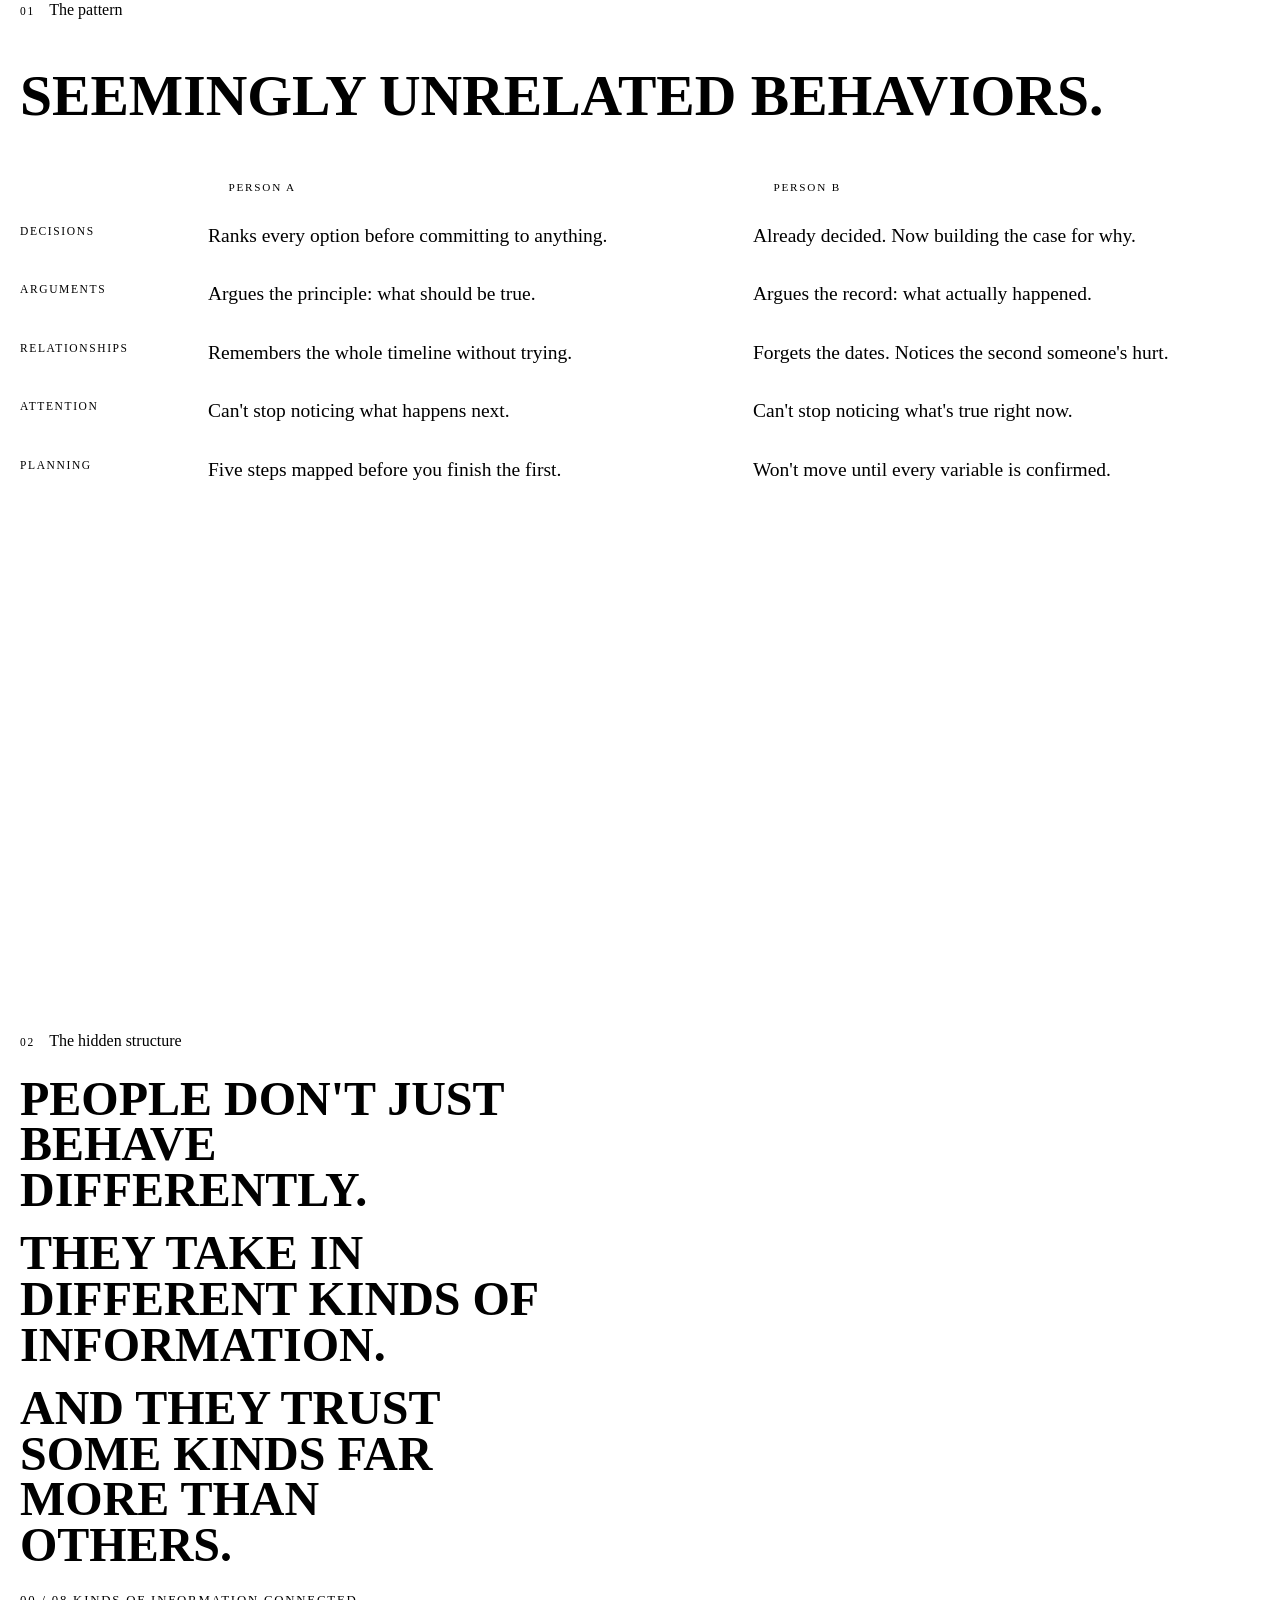
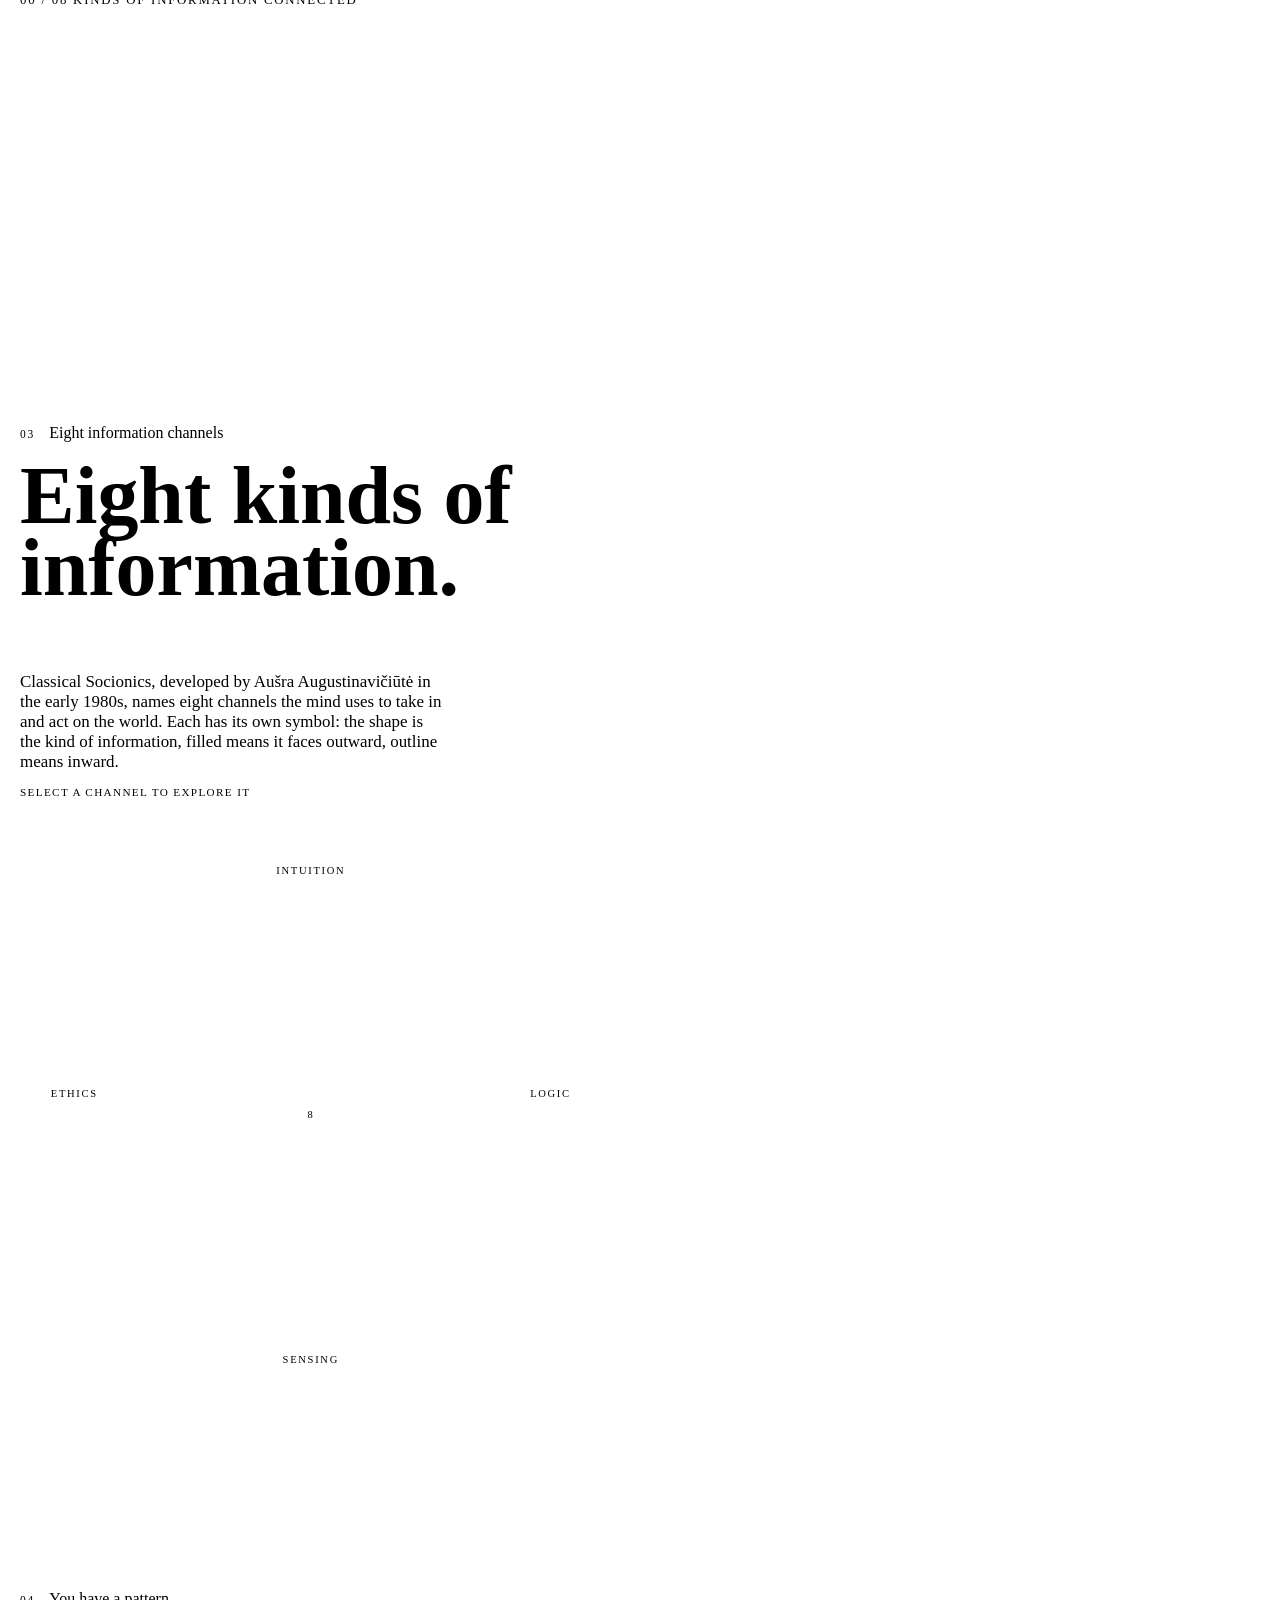
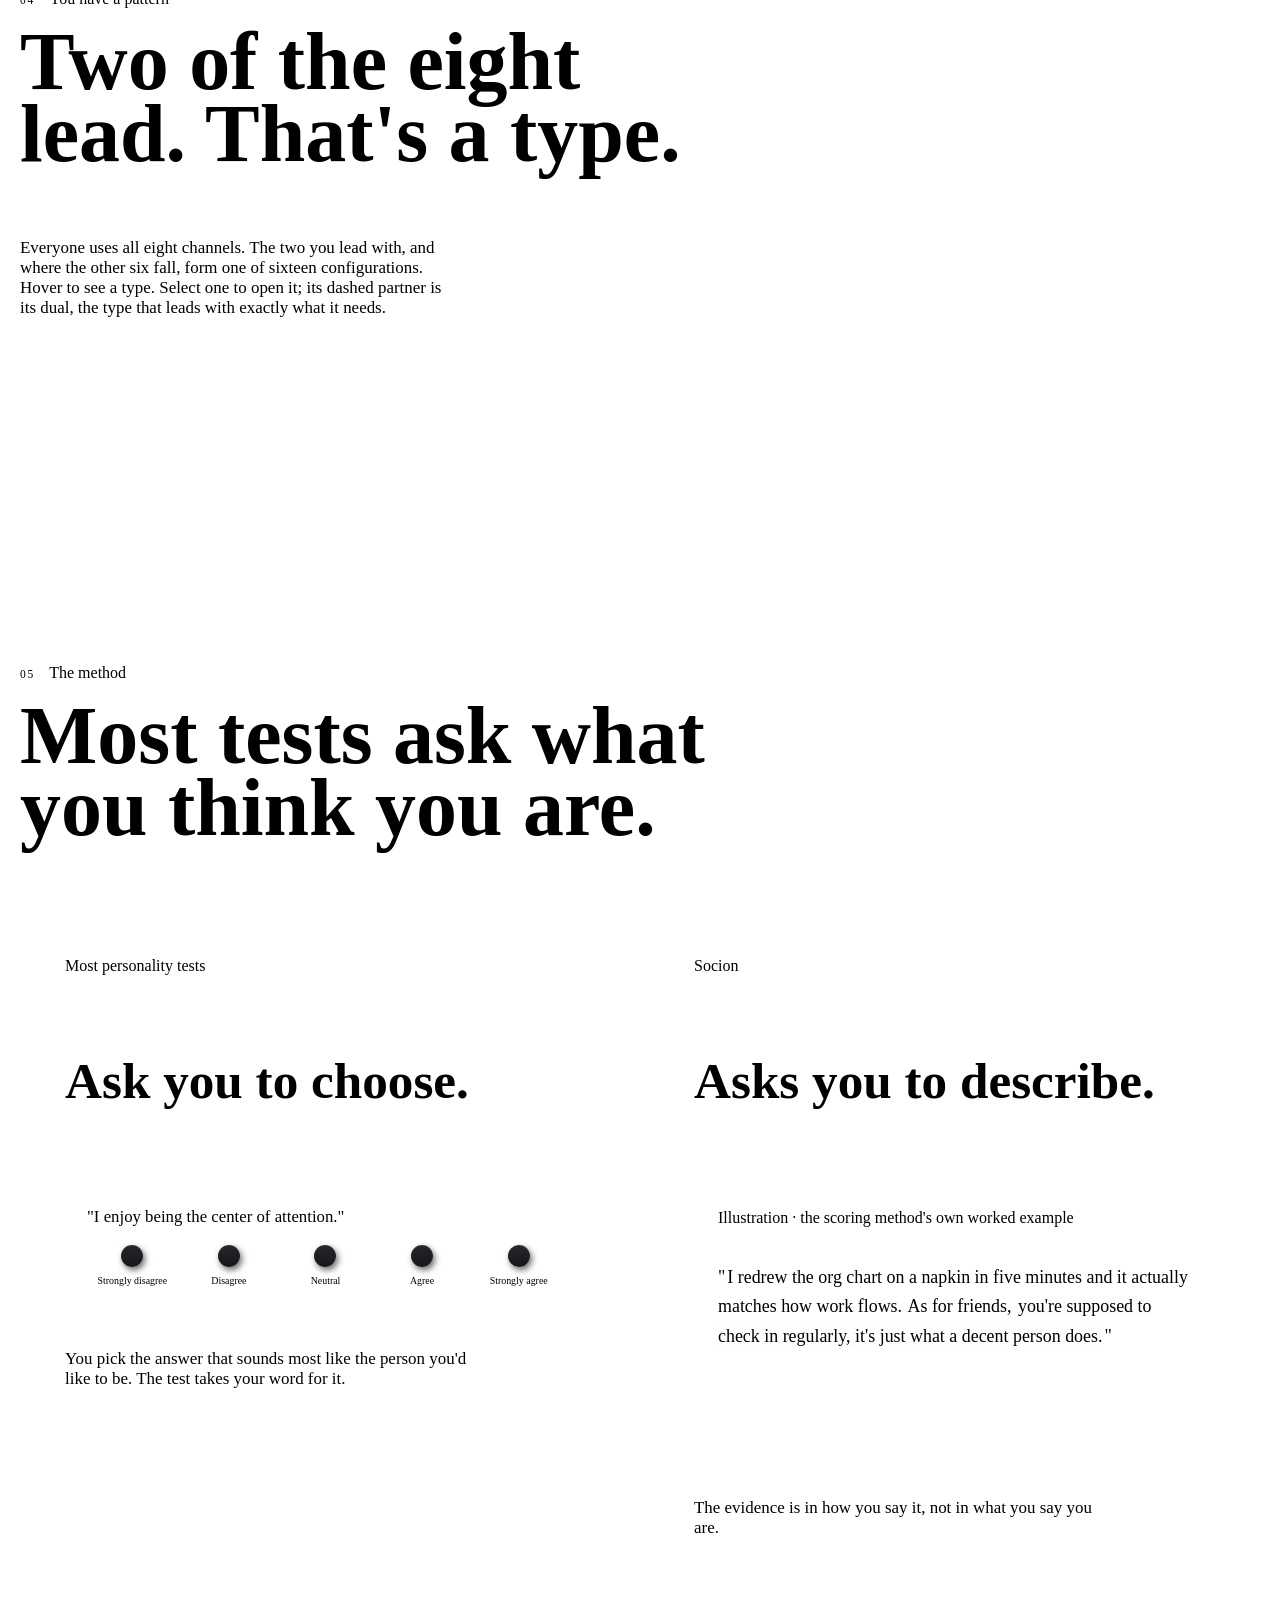
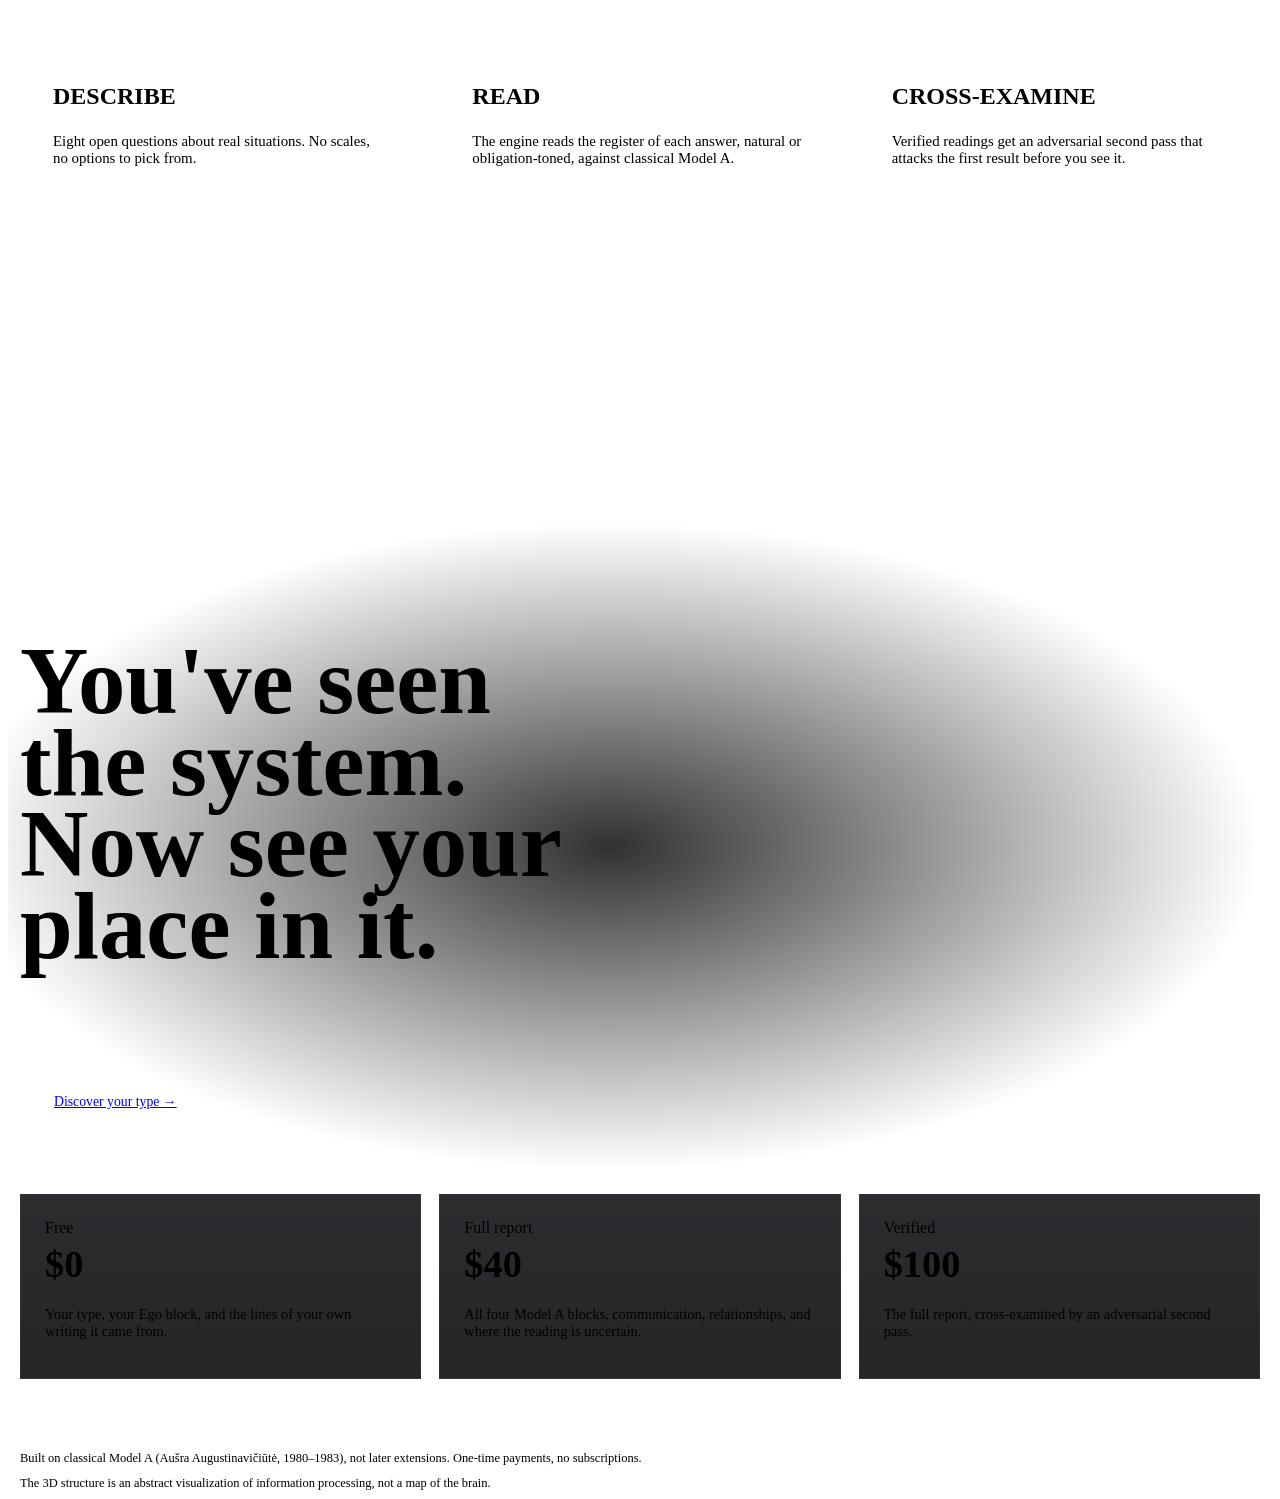
==== commit dfa88038: "Apply tactile surface system and fix rendering bugs found in browser QA Controls and panels move to " ====
--- a/socion_app/static/index.html
+++ b/socion_app/static/index.html
@@ -184,11 +184,11 @@
   .step3 p{color:var(--ink-dim); font-size:.93rem;}
 
   /* ---------- 06 cta ---------- */
-  .cta{min-height:100svh; display:grid; align-content:end; padding-block:20svh 8svh;}
+  .cta{min-height:100svh; display:grid; align-content:end; padding-block:20svh 8svh; overflow-x:clip;}
   .cta-copy{display:grid; gap:28px; justify-items:start;}
   .cta-copy h2{font-size:clamp(2.8rem,7.4vw,7rem); line-height:.86;}
   .cta-copy{position:relative;}
-  .cta-copy::before{content:""; position:absolute; inset:-40px -60px; background:radial-gradient(closest-side, rgba(13,13,15,.85), rgba(13,13,15,0)); z-index:-1; pointer-events:none;}
+  .cta-copy::before{content:""; position:absolute; inset:-40px 0 -40px -60px; background:radial-gradient(closest-side, rgba(13,13,15,.85), rgba(13,13,15,0)); z-index:-1; pointer-events:none;}
   .cta-copy h2 .dim{color:var(--ink-dim); display:block;}
   .cta .btn.primary{padding:20px 34px; font-size:.86rem;}
   .tiers{display:grid; grid-template-columns:repeat(3,minmax(0,1fr)); gap:18px; margin-top:64px;}
